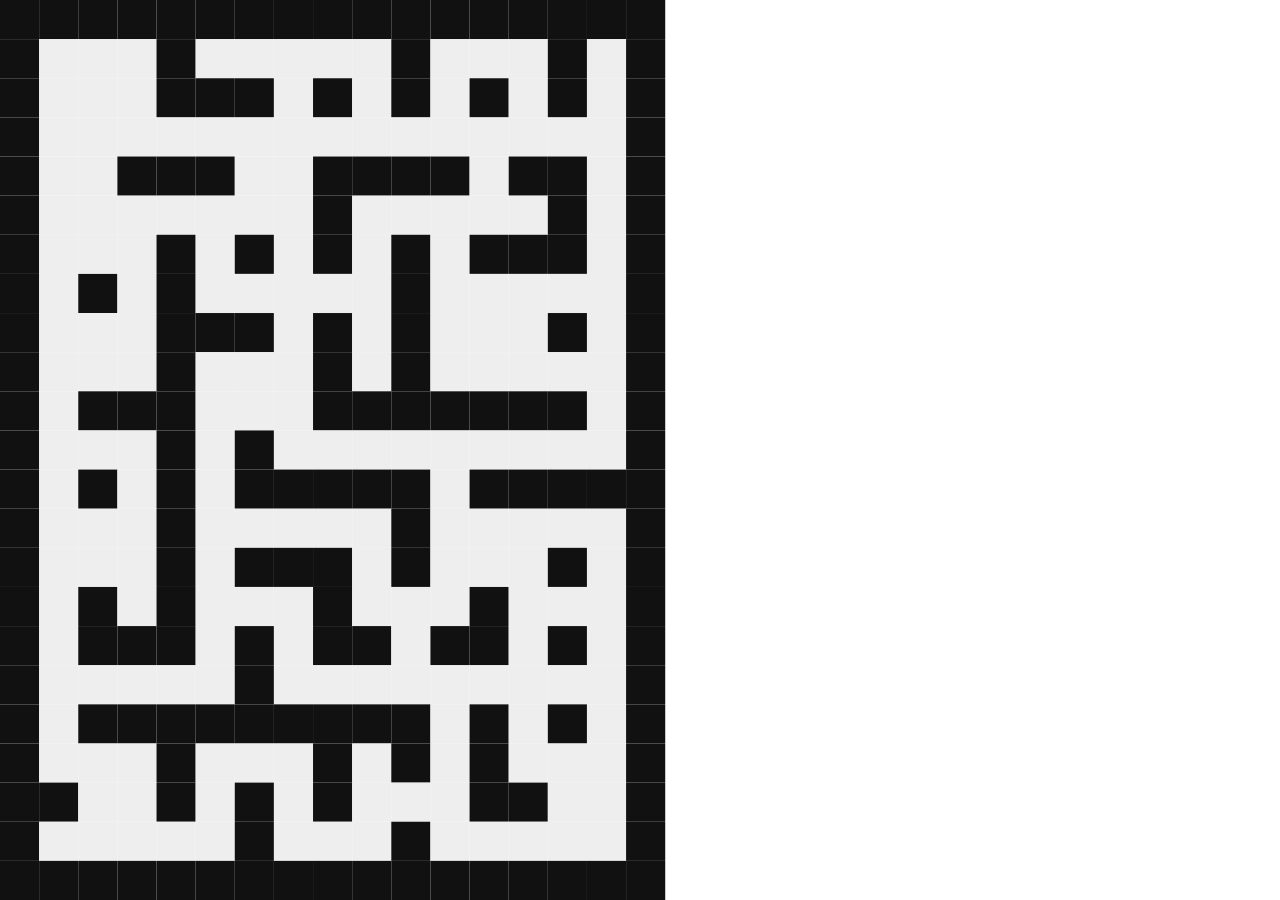
==== labyrinth.html @ 14409c58 "renommer" ====
<!DOCTYPE html>
<html lang="fr">
<head>
<meta charset="UTF-8">
<meta name="viewport" content="width=device-width, initial-scale=1.0">
<title>Labyrinthe</title>
<style>
body { margin: 0; }
canvas { display: block; }
</style>
</head>
<body>

<canvas id="gameCanvas"></canvas>

<script>
const canvas = document.getElementById('gameCanvas');
const ctx = canvas.getContext('2d');

const COLS = 17;
const ROWS = 23;
let TILE_SIZE;
let grid = [];

// --- GÉNÉRATION DU LABYRINTHE ---
function generateMaze(cols, rows) {
    let maze = Array.from({ length: rows }, () => Array(cols).fill(1));

    function walk(r, c) {
        maze[r][c] = 0;
        const dirs = [[0,2],[0,-2],[2,0],[-2,0]].sort(() => Math.random()-0.5);

        for (let [dr, dc] of dirs) {
            let nr = r + dr, nc = c + dc;
            if (nr > 0 && nr < rows && nc > 0 && nc < cols && maze[nr][nc] === 1) {
                maze[r + dr/2][c + dc/2] = 0;
                walk(nr, nc);
            }
        }
    }

    walk(1,1);

    // casser des murs
    for (let r = 1; r < rows-1; r++) {
        for (let c = 1; c < cols-1; c++) {
            if (maze[r][c] === 1 && Math.random() < 0.3) {
                if ((maze[r][c-1] === 0 && maze[r][c+1] === 0) ||
                    (maze[r-1][c] === 0 && maze[r+1][c] === 0)) {
                    maze[r][c] = 0;
                }
            }
        }
    }

    return maze;
}

function init(){
    canvas.width = window.innerWidth;
    canvas.height = window.innerHeight;

    TILE_SIZE = Math.min(canvas.width / COLS, canvas.height / ROWS);
    grid = generateMaze(COLS, ROWS);
}

function draw(){
    ctx.clearRect(0,0,canvas.width,canvas.height);

    for(let r=0; r<ROWS; r++){
        for(let c=0; c<COLS; c++){
            if(grid[r][c] === 1){
                ctx.fillStyle = "#111";
                ctx.fillRect(c*TILE_SIZE, r*TILE_SIZE, TILE_SIZE, TILE_SIZE);
            } else {
                ctx.fillStyle = "#eee";
                ctx.fillRect(c*TILE_SIZE, r*TILE_SIZE, TILE_SIZE, TILE_SIZE);
            }
        }
    }
}

function loop(){
    draw();
    requestAnimationFrame(loop);
}

init();
loop();
</script>

</body>
</html>
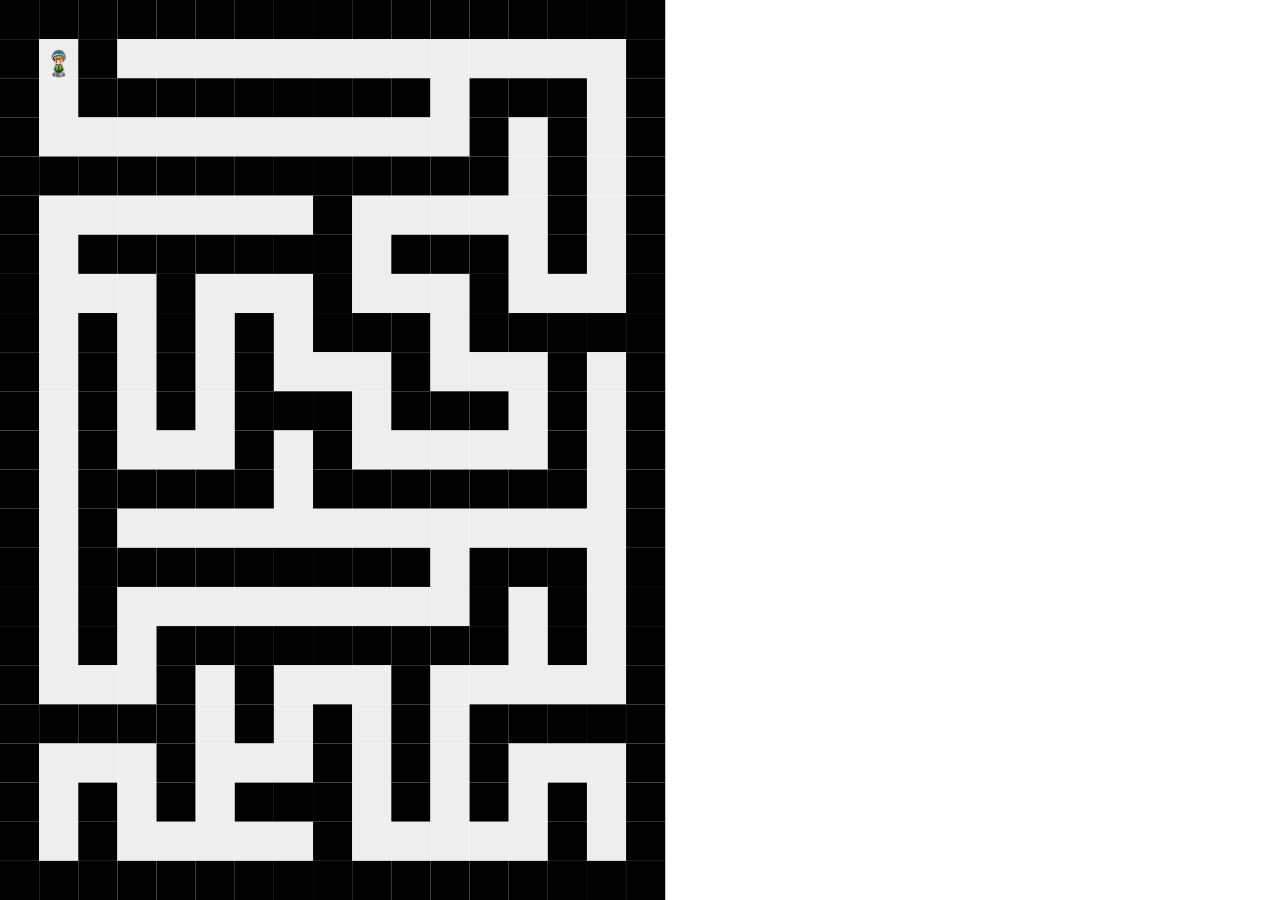
==== commit c0238df4: "des petits tests" ====
--- a/labyrinth.html
+++ b/labyrinth.html
@@ -5,88 +5,170 @@
 <meta name="viewport" content="width=device-width, initial-scale=1.0">
 <title>Labyrinthe</title>
 <style>
-body { margin: 0; }
+body { margin: 0; overflow: hidden; }
 canvas { display: block; }
 </style>
 </head>
 <body>
 
-<canvas id="gameCanvas"></canvas>
+<canvas id="Canva-jeu"></canvas>
 
 <script>
-const canvas = document.getElementById('gameCanvas');
-const ctx = canvas.getContext('2d');
+// CANVAS
+const c = document.querySelector("#Canva-jeu");
+const ctx = c.getContext('2d');
 
-const COLS = 17;
-const ROWS = 23;
-let TILE_SIZE;
+let colonne = 17;
+let ligne = 23;
 let grid = [];
+let taille; // taille d'une case en pixels
 
-// --- GÉNÉRATION DU LABYRINTHE ---
-function generateMaze(cols, rows) {
-    let maze = Array.from({ length: rows }, () => Array(cols).fill(1));
+// --- SPRITE ---
+const playerImg = new Image();
+playerImg.src = "img/perso.png";
 
-    function walk(r, c) {
-        maze[r][c] = 0;
-        const dirs = [[0,2],[0,-2],[2,0],[-2,0]].sort(() => Math.random()-0.5);
+let SPRITE_W, SPRITE_H;
+playerImg.onload = () => {
+    SPRITE_W = playerImg.width / 4;
+    SPRITE_H = playerImg.height / 4;
+};
 
-        for (let [dr, dc] of dirs) {
-            let nr = r + dr, nc = c + dc;
-            if (nr > 0 && nr < rows && nc > 0 && nc < cols && maze[nr][nc] === 1) {
-                maze[r + dr/2][c + dc/2] = 0;
-                walk(nr, nc);
+// JOUEUR (en pixels maintenant)
+let player = {
+    x: 0, // à init plus tard
+    y: 0,
+    dir: 0,
+    frame: 0,
+    speed: 2 // pixels par frame
+};
+
+// CONTROLES
+let keys = {};
+window.addEventListener("keydown", e => keys[e.key] = true);
+window.addEventListener("keyup", e => keys[e.key] = false);
+
+// --- LABYRINTHE ---
+function generateLaby(col, lig) {
+    let laby = Array.from({ length: lig }, () => Array(col).fill(1));
+
+    function creuser(l, c) {
+        laby[l][c] = 0;
+
+        let dirs = [[0,2],[0,-2],[2,0],[-2,0]].sort(() => Math.random()-0.5);
+
+        for (let d of dirs) {
+            let nl = l + d[0];
+            let nc = c + d[1];
+
+            if (nl > 0 && nl < lig-1 && nc > 0 && nc < col-1 && laby[nl][nc] === 1) {
+                laby[l + d[0]/2][c + d[1]/2] = 0;
+                creuser(nl, nc);
             }
         }
     }
 
-    walk(1,1);
+    creuser(1,1);
+    return laby;
+}
 
-    // casser des murs
-    for (let r = 1; r < rows-1; r++) {
-        for (let c = 1; c < cols-1; c++) {
-            if (maze[r][c] === 1 && Math.random() < 0.3) {
-                if ((maze[r][c-1] === 0 && maze[r][c+1] === 0) ||
-                    (maze[r-1][c] === 0 && maze[r+1][c] === 0)) {
-                    maze[r][c] = 0;
-                }
-            }
+// INIT
+function init() {
+    c.width = window.innerWidth;
+    c.height = window.innerHeight;
+
+    grid = generateLaby(colonne, ligne);
+
+    taille = Math.min(c.width/colonne, c.height/ligne);
+
+    // spawn sûr (en pixels)
+    player.x = 1 * taille;
+    player.y = 1 * taille;
+}
+
+// COLLISION (en pixels)
+function peutBouger(x, y) {
+    let marge = 2; // pixels
+
+    let points = [
+        [x + marge, y + marge],
+        [x + taille - marge, y + marge],
+        [x + marge, y + taille - marge],
+        [x + taille - marge, y + taille - marge]
+    ];
+
+    for (let p of points) {
+        let col = Math.floor(p[0]/taille);
+        let lig = Math.floor(p[1]/taille);
+
+        if (!grid[lig] || grid[lig][col] === 1) {
+            return false;
         }
     }
 
-    return maze;
+    return true;
 }
 
-function init(){
-    canvas.width = window.innerWidth;
-    canvas.height = window.innerHeight;
+// UPDATE
+function update() {
+    let moving = false;
 
-    TILE_SIZE = Math.min(canvas.width / COLS, canvas.height / ROWS);
-    grid = generateMaze(COLS, ROWS);
-}
+    let nx = player.x;
+    let ny = player.y;
 
-function draw(){
-    ctx.clearRect(0,0,canvas.width,canvas.height);
+    if (keys["ArrowLeft"]) { nx -= player.speed; player.dir = 1; moving = true; }
+    if (keys["ArrowRight"]) { nx += player.speed; player.dir = 2; moving = true; }
+    if (keys["ArrowUp"]) { ny -= player.speed; player.dir = 3; moving = true; }
+    if (keys["ArrowDown"]) { ny += player.speed; player.dir = 0; moving = true; }
 
-    for(let r=0; r<ROWS; r++){
-        for(let c=0; c<COLS; c++){
-            if(grid[r][c] === 1){
-                ctx.fillStyle = "#111";
-                ctx.fillRect(c*TILE_SIZE, r*TILE_SIZE, TILE_SIZE, TILE_SIZE);
-            } else {
-                ctx.fillStyle = "#eee";
-                ctx.fillRect(c*TILE_SIZE, r*TILE_SIZE, TILE_SIZE, TILE_SIZE);
-            }
-        }
+    // vérifier collisions
+    if (peutBouger(nx, player.y)) player.x = nx;
+    if (peutBouger(player.x, ny)) player.y = ny;
+
+    // animation
+    if (moving) {
+        player.frame += 0.15;
+        if (player.frame >= 4) player.frame = 0;
+    } else {
+        player.frame = 0;
     }
 }
 
-function loop(){
-    draw();
-    requestAnimationFrame(loop);
+// DRAW
+function afficher() {
+    ctx.clearRect(0,0,c.width,c.height);
+
+    // LABYRINTHE
+    for (let l = 0; l < ligne; l++) {
+        for (let col = 0; col < colonne; col++) {
+            ctx.fillStyle = grid[l][col] === 1 ? "#000" : "#eee";
+            ctx.fillRect(col*taille, l*taille, taille, taille);
+        }
+    }
+
+    // JOUEUR
+    if (SPRITE_W && SPRITE_H) {
+        let frameX = Math.floor(player.frame) * SPRITE_W;
+        let frameY = player.dir * SPRITE_H;
+
+        ctx.drawImage(
+            playerImg,
+            frameX, frameY, SPRITE_W, SPRITE_H,
+            player.x, player.y,
+            taille,
+            taille
+        );
+    }
+}
+
+// LOOP
+function boucle() {
+    update();
+    afficher();
+    requestAnimationFrame(boucle);
 }
 
 init();
-loop();
+boucle();
 </script>
 
 </body>
